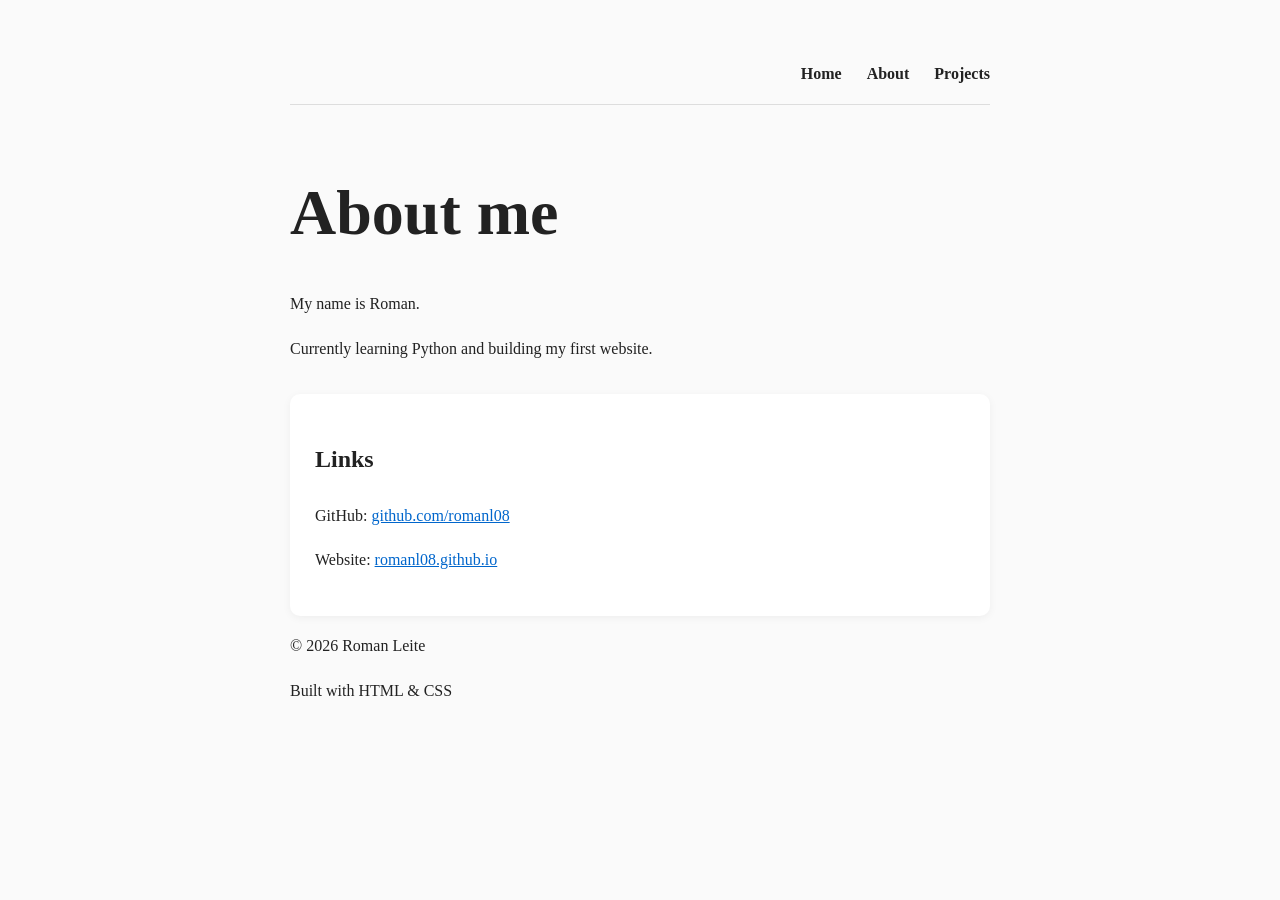
==== about.html @ 8055994b "Adjustments" ====
<!DOCTYPE html>
<html lang="nl">
<head> <link rel="stylesheet" href="style.css">
<meta charset="UTF-8">
<title>About me</title>
</head>
<body>

<nav>
    <a href="index.html">Home</a>
    <a href="about.html">About</a>
    <a href="projects.html">Projects</a>
</nav>

<h1>About me</h1>

<p>My name is Roman.</p>

<p>
Currently learning Python and building my first website.
</p>

<div class="profile-card">
    <h2>Links</h2>

    <p>
        GitHub:
        <a href="https://github.com/romanl08" target="_blank">
            github.com/romanl08
        </a>
    </p>

<p>
    Website:
    <a href="https://romanl08.github.io" target="_blank">
        romanl08.github.io
    </a>
</p>

</div>

<footer>
    <p>© 2026 Roman Leite</p>
    <p>Built with HTML & CSS</p>
</footer>

</body>
</html>
---- style.css ----
body {
    max-width: 700px;
    margin: 60px auto;
    padding: 0 20px;
    font-family: Georgia, serif;
    line-height: 1.8;
    color: #222;
}
h1 {
    font-size: 4rem;
    margin-bottom: 20px;
}

.subtitle {
    font-size: 1.3rem;
    color: #666;
    margin-bottom: 40px;
}

a {
    color:#0066cc;
}

a:hover {
    text-decoration: none;
}

nav {
    display: flex;
    justify-content: flex-end;
    gap: 25px;
    margin-bottom: 50px;
    border-bottom: 1px solid #ddd;
    padding-bottom: 15px;
}

nav a {
    text-decoration: none;
    font-weight: bold;
    color: #222;
}


body {
    background-color: #fafafa;
}
nav a:hover {
    color: #0066cc;
}
.post {
    margin-bottom: 40px;
    background: white;
    padding: 20px;
    border-radius: 8px;
    box-shadow: 0 2px 8px rgba(0,0,0,0.05);
}

.post:hover {
    transform: translateY(-3px);
    box-shadow: 0 4px 12px rgba(0,0,0,0.10);
}

.post a {
    font-size: 1.4rem;
    font-weight: bold;
}

.date {
    color: #888;
    font-size: 0.9rem;
}

.profile-card {
    background: white;
    padding: 25px;
    border-radius: 10px;
    box-shadow: 0 2px 8px rgba(0,0,0,0.05);
    margin-top: 30px;
}
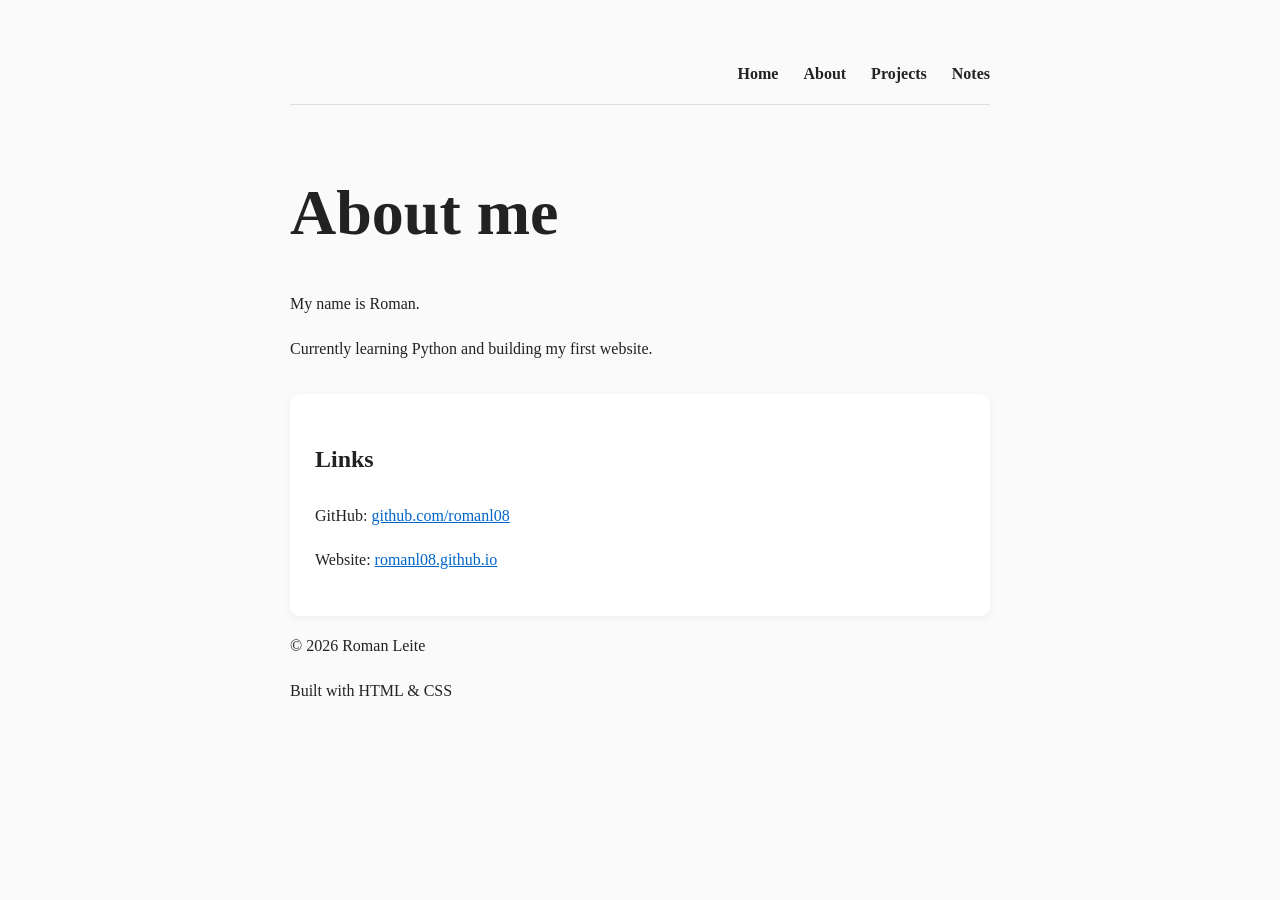
==== commit d40e7028: "Adjusment" ====
--- a/about.html
+++ b/about.html
@@ -10,6 +10,7 @@
     <a href="index.html">Home</a>
     <a href="about.html">About</a>
     <a href="projects.html">Projects</a>
+    <a href="notes.html">Notes</a>
 </nav>
 
 <h1>About me</h1>
--- a/style.css
+++ b/style.css
@@ -65,11 +65,6 @@
     font-weight: bold;
 }
 
-.date {
-    color: #888;
-    font-size: 0.9rem;
-}
-
 .profile-card {
     background: white;
     padding: 25px;
@@ -78,3 +73,63 @@
     margin-top: 30px;
 }
 
+.post {
+    margin-bottom: 30px;
+}
+
+.post a {
+    font-size: 1.2rem;
+    text-decoration: none;
+}
+
+.post a:hover {
+    text-decoration: underline;
+}
+
+.date {
+    color: #777;
+    font-size: 0.9rem;
+}
+.post {
+    margin-bottom: 35px;
+    padding-bottom: 25px;
+    border-bottom: 1px solid #ddd;
+    box-shadow: none;
+    background: none;
+}
+
+.post a {
+    font-size: 1.4rem;
+    font-weight: bold;
+}
+.intro {
+    margin: 60px 0;
+}
+
+.intro h1 {
+    font-size: 3rem;
+    margin-bottom: 10px;
+}
+
+.intro p {
+    font-size: 1.2rem;
+    color: #666;
+    max-width: 600px;
+}
+
+.post {
+    margin-bottom: 30px;
+    padding: 20px 0;
+    border-bottom: 1px solid #ddd;
+}
+
+.post a {
+    font-size: 1.4rem;
+    font-weight: bold;
+    text-decoration: none;
+}
+
+.post p {
+    margin-top: 8px;
+    color: #666;
+}
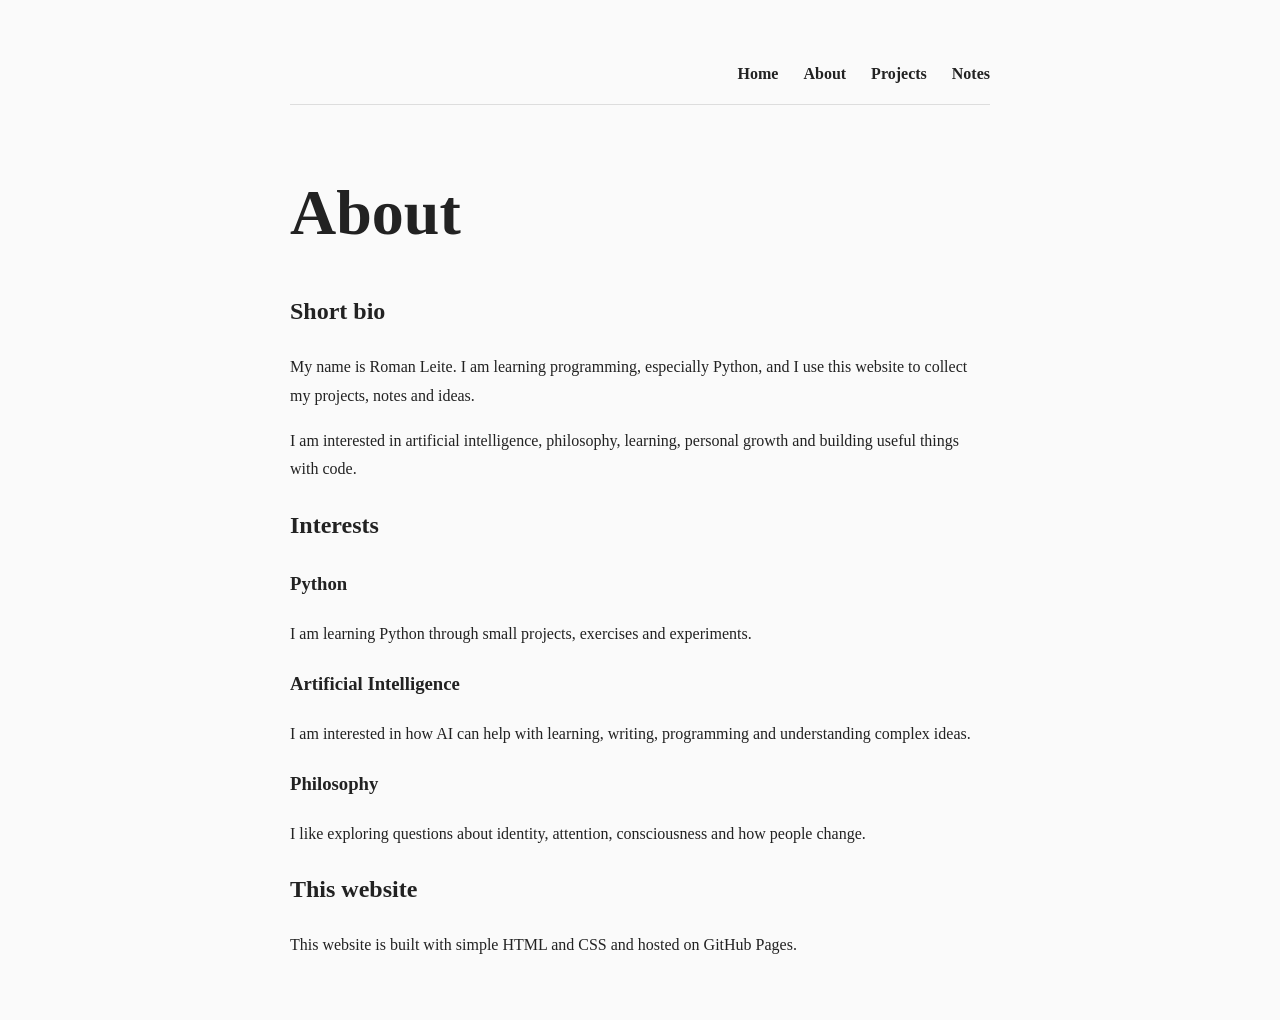
==== commit 322839ce: "Update about" ====
--- a/about.html
+++ b/about.html
@@ -1,8 +1,9 @@
 <!DOCTYPE html>
-<html lang="nl">
-<head> <link rel="stylesheet" href="style.css">
-<meta charset="UTF-8">
-<title>About me</title>
+<html lang="en">
+<head>
+    <meta charset="UTF-8">
+    <title>About - Roman Leite</title>
+    <link rel="stylesheet" href="style.css">
 </head>
 <body>
 
@@ -13,37 +14,44 @@
     <a href="notes.html">Notes</a>
 </nav>
 
-<h1>About me</h1>
+<h1>About</h1>
 
-<p>My name is Roman.</p>
+<h2>Short bio</h2>
 
 <p>
-Currently learning Python and building my first website.
+    My name is Roman Leite. I am learning programming, especially Python,
+    and I use this website to collect my projects, notes and ideas.
 </p>
 
-<div class="profile-card">
-    <h2>Links</h2>
+<p>
+    I am interested in artificial intelligence, philosophy, learning,
+    personal growth and building useful things with code.
+</p>
 
-    <p>
-        GitHub:
-        <a href="https://github.com/romanl08" target="_blank">
-            github.com/romanl08
-        </a>
-    </p>
+<h2>Interests</h2>
+
+<h3>Python</h3>
+<p>
+    I am learning Python through small projects, exercises and experiments.
+</p>
+
+<h3>Artificial Intelligence</h3>
+<p>
+    I am interested in how AI can help with learning, writing, programming
+    and understanding complex ideas.
+</p>
+
+<h3>Philosophy</h3>
+<p>
+    I like exploring questions about identity, attention, consciousness
+    and how people change.
+</p>
+
+<h2>This website</h2>
 
 <p>
-    Website:
-    <a href="https://romanl08.github.io" target="_blank">
-        romanl08.github.io
-    </a>
+    This website is built with simple HTML and CSS and hosted on GitHub Pages.
 </p>
-
-</div>
-
-<footer>
-    <p>© 2026 Roman Leite</p>
-    <p>Built with HTML & CSS</p>
-</footer>
 
 </body>
 </html>
--- a/style.css
+++ b/style.css
@@ -132,4 +132,13 @@
 .post p {
     margin-top: 8px;
     color: #666;
+}
+.profile {
+    margin: 30px 0;
+    padding: 15px 0;
+    border-bottom: 1px solid #ddd;
+}
+
+.profile p {
+    margin: 5px 0;
 }
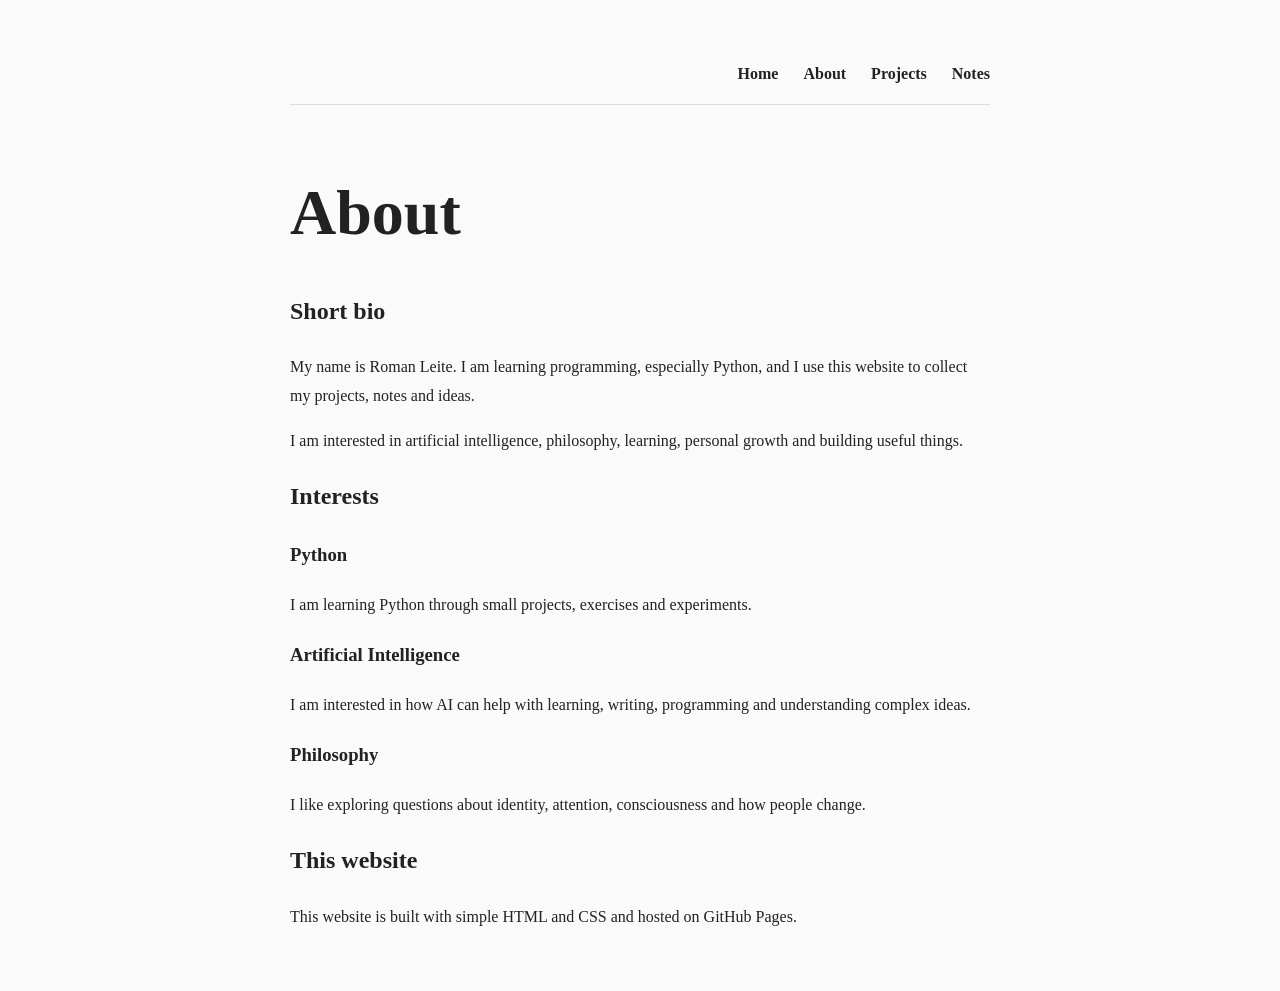
==== commit bdef6c14: "Update about.html" ====
--- a/about.html
+++ b/about.html
@@ -25,7 +25,7 @@
 
 <p>
     I am interested in artificial intelligence, philosophy, learning,
-    personal growth and building useful things with code.
+    personal growth and building useful things.
 </p>
 
 <h2>Interests</h2>
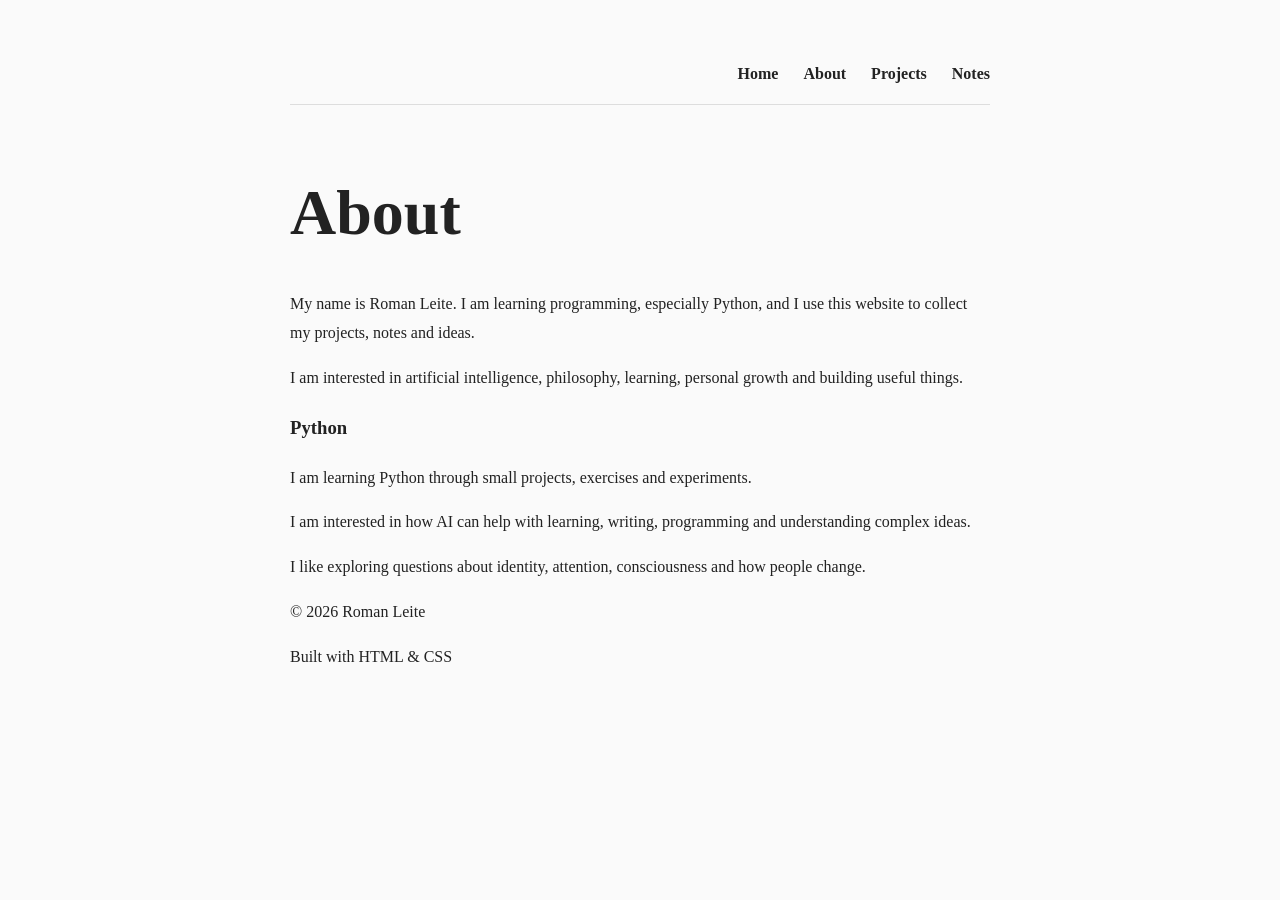
==== commit af44b9f8: "Update about.html" ====
--- a/about.html
+++ b/about.html
@@ -16,8 +16,6 @@
 
 <h1>About</h1>
 
-<h2>Short bio</h2>
-
 <p>
     My name is Roman Leite. I am learning programming, especially Python,
     and I use this website to collect my projects, notes and ideas.
@@ -28,30 +26,25 @@
     personal growth and building useful things.
 </p>
 
-<h2>Interests</h2>
-
 <h3>Python</h3>
 <p>
     I am learning Python through small projects, exercises and experiments.
 </p>
 
-<h3>Artificial Intelligence</h3>
 <p>
     I am interested in how AI can help with learning, writing, programming
     and understanding complex ideas.
 </p>
 
-<h3>Philosophy</h3>
 <p>
     I like exploring questions about identity, attention, consciousness
     and how people change.
 </p>
 
-<h2>This website</h2>
-
-<p>
-    This website is built with simple HTML and CSS and hosted on GitHub Pages.
-</p>
+<footer>
+    <p>© 2026 Roman Leite</p>
+    <p>Built with HTML & CSS</p>
+</footer>
 
 </body>
 </html>
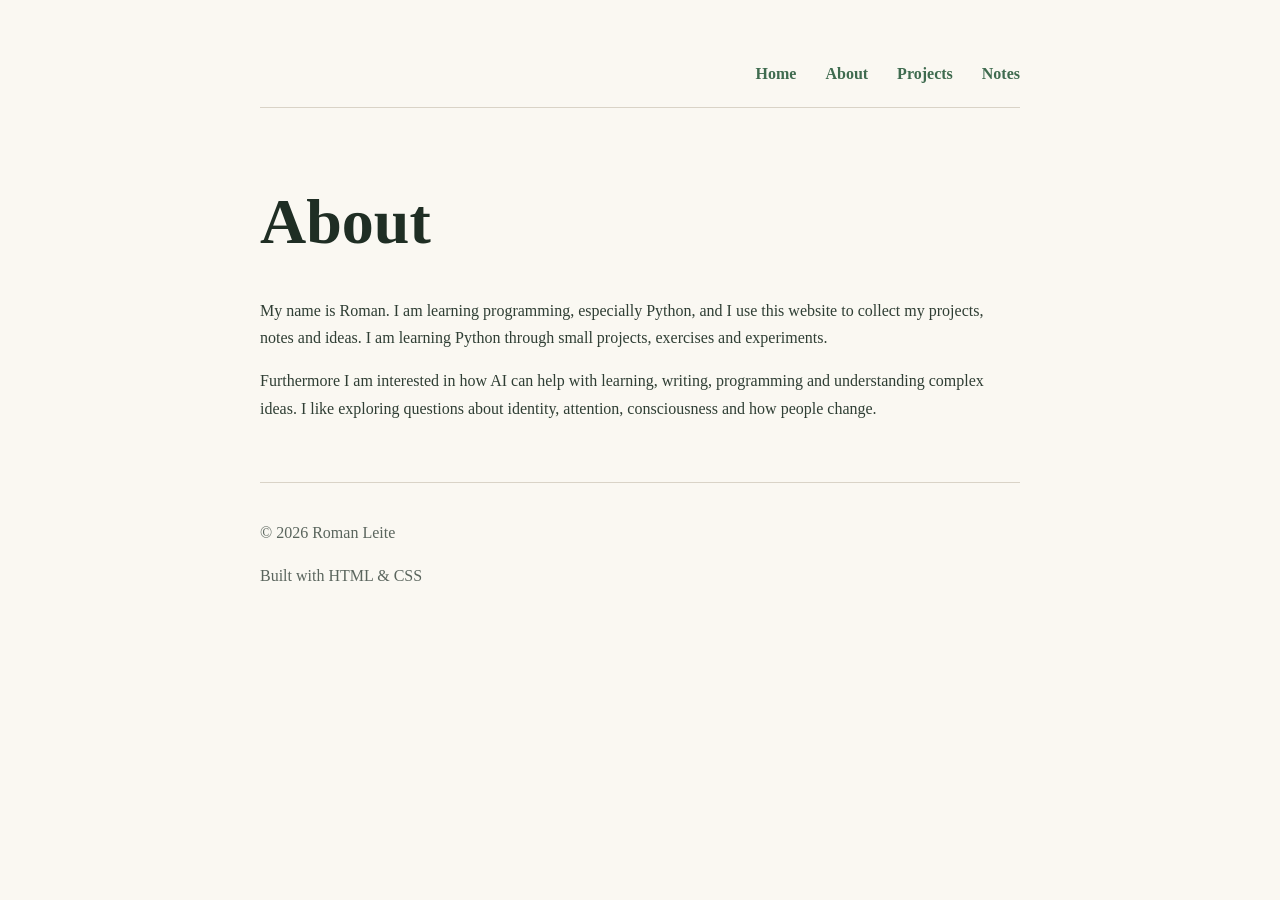
==== commit e3466793: "Adjustments style mostly" ====
--- a/about.html
+++ b/about.html
@@ -17,27 +17,14 @@
 <h1>About</h1>
 
 <p>
-    My name is Roman Leite. I am learning programming, especially Python,
+    My name is Roman. I am learning programming, especially Python,
     and I use this website to collect my projects, notes and ideas.
-</p>
-
-<p>
-    I am interested in artificial intelligence, philosophy, learning,
-    personal growth and building useful things.
-</p>
-
-<h3>Python</h3>
-<p>
     I am learning Python through small projects, exercises and experiments.
 </p>
 
 <p>
-    I am interested in how AI can help with learning, writing, programming
-    and understanding complex ideas.
-</p>
-
-<p>
-    I like exploring questions about identity, attention, consciousness
+    Furthermore I am interested in how AI can help with learning, writing, programming
+    and understanding complex ideas. I like exploring questions about identity, attention, consciousness
     and how people change.
 </p>
 
--- a/style.css
+++ b/style.css
@@ -1,144 +1,71 @@
 body {
-    max-width: 700px;
+    max-width: 760px;
     margin: 60px auto;
     padding: 0 20px;
     font-family: Georgia, serif;
-    line-height: 1.8;
-    color: #222;
+    line-height: 1.7;
+    background-color: #faf8f2;
+    color: #2f3e34;
 }
+
+nav {
+    text-align: right;
+    border-bottom: 1px solid #d9d3c7;
+    padding-bottom: 20px;
+    margin-bottom: 60px;
+}
+
+nav a {
+    margin-left: 25px;
+    color: #3f6b4f;
+    text-decoration: none;
+    font-weight: bold;
+}
+
+nav a:hover {
+    color: #274232;
+    text-decoration: underline;
+}
+
+h1, h2, h3 {
+    color: #1f2e24;
+}
+
 h1 {
     font-size: 4rem;
     margin-bottom: 20px;
 }
 
-.subtitle {
-    font-size: 1.3rem;
-    color: #666;
-    margin-bottom: 40px;
-}
-
-a {
-    color:#0066cc;
-}
-
-a:hover {
-    text-decoration: none;
-}
-
-nav {
-    display: flex;
-    justify-content: flex-end;
-    gap: 25px;
-    margin-bottom: 50px;
-    border-bottom: 1px solid #ddd;
-    padding-bottom: 15px;
-}
-
-nav a {
-    text-decoration: none;
-    font-weight: bold;
-    color: #222;
-}
-
-
-body {
-    background-color: #fafafa;
-}
-nav a:hover {
-    color: #0066cc;
-}
-.post {
-    margin-bottom: 40px;
-    background: white;
-    padding: 20px;
-    border-radius: 8px;
-    box-shadow: 0 2px 8px rgba(0,0,0,0.05);
-}
-
-.post:hover {
-    transform: translateY(-3px);
-    box-shadow: 0 4px 12px rgba(0,0,0,0.10);
-}
-
-.post a {
-    font-size: 1.4rem;
-    font-weight: bold;
-}
-
-.profile-card {
-    background: white;
-    padding: 25px;
-    border-radius: 10px;
-    box-shadow: 0 2px 8px rgba(0,0,0,0.05);
-    margin-top: 30px;
-}
-
-.post {
-    margin-bottom: 30px;
-}
-
-.post a {
-    font-size: 1.2rem;
-    text-decoration: none;
-}
-
-.post a:hover {
-    text-decoration: underline;
-}
-
-.date {
-    color: #777;
-    font-size: 0.9rem;
-}
-.post {
-    margin-bottom: 35px;
-    padding-bottom: 25px;
-    border-bottom: 1px solid #ddd;
-    box-shadow: none;
-    background: none;
-}
-
-.post a {
-    font-size: 1.4rem;
-    font-weight: bold;
-}
 .intro {
-    margin: 60px 0;
-}
-
-.intro h1 {
-    font-size: 3rem;
-    margin-bottom: 10px;
+    margin-bottom: 60px;
 }
 
 .intro p {
-    font-size: 1.2rem;
-    color: #666;
-    max-width: 600px;
+    font-size: 1.3rem;
+    color: #5a655d;
 }
 
 .post {
     margin-bottom: 30px;
     padding: 20px 0;
-    border-bottom: 1px solid #ddd;
+    border-bottom: 1px solid #d9d3c7;
 }
 
 .post a {
-    font-size: 1.4rem;
+    font-size: 1.3rem;
     font-weight: bold;
+    color: #3f6b4f;
     text-decoration: none;
 }
 
-.post p {
-    margin-top: 8px;
-    color: #666;
-}
-.profile {
-    margin: 30px 0;
-    padding: 15px 0;
-    border-bottom: 1px solid #ddd;
+.post a:hover {
+    color: #274232;
+    text-decoration: underline;
 }
 
-.profile p {
-    margin: 5px 0;
+footer {
+    margin-top: 60px;
+    border-top: 1px solid #d9d3c7;
+    padding-top: 20px;
+    color: #5a655d;
 }
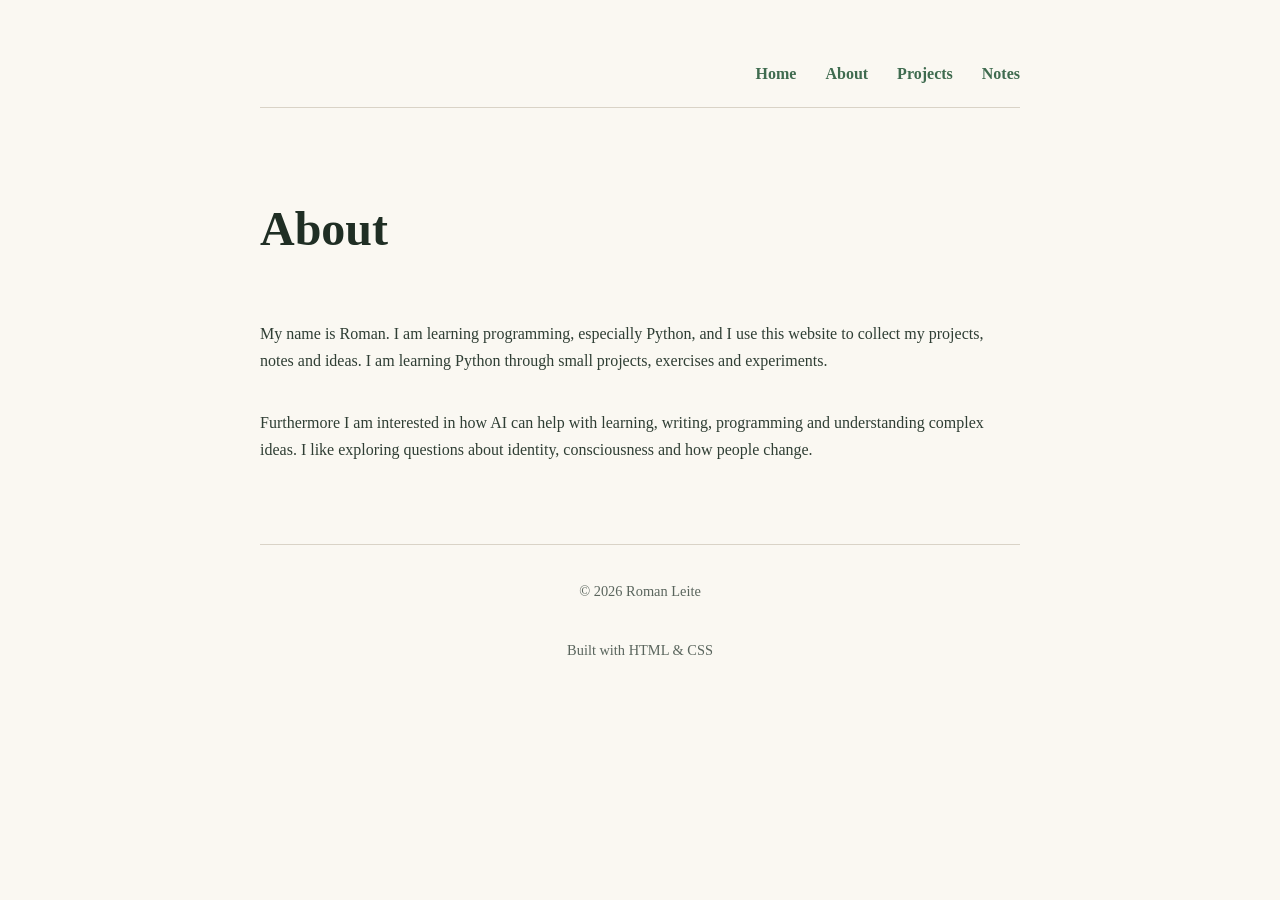
==== commit ce95e356: "Adjustment" ====
--- a/about.html
+++ b/about.html
@@ -24,7 +24,7 @@
 
 <p>
     Furthermore I am interested in how AI can help with learning, writing, programming
-    and understanding complex ideas. I like exploring questions about identity, attention, consciousness
+    and understanding complex ideas. I like exploring questions about identity, consciousness
     and how people change.
 </p>
 
--- a/style.css
+++ b/style.css
@@ -8,11 +8,20 @@
     color: #2f3e34;
 }
 
+footer {
+    border-top: 1px solid #d9d3c7;
+    padding-top: 20px;
+    margin-top: 80px;
+    text-align: center;
+    color: #5a655d;
+    font-size: 0.9em;
+}
+
 nav {
     text-align: right;
     border-bottom: 1px solid #d9d3c7;
     padding-bottom: 20px;
-    margin-bottom: 60px;
+    margin-bottom: 80px;
 }
 
 nav a {
@@ -32,40 +41,31 @@
 }
 
 h1 {
-    font-size: 4rem;
-    margin-bottom: 20px;
+    font-size: 3rem;
+    margin-bottom: 50px;
 }
 
-.intro {
-    margin-bottom: 60px;
+h2 {
+    margin-top: 80px;
+    margin-bottom: 25px;
 }
 
-.intro p {
-    font-size: 1.3rem;
-    color: #5a655d;
+p {
+    margin-bottom: 35px;
 }
 
-.post {
-    margin-bottom: 30px;
-    padding: 20px 0;
-    border-bottom: 1px solid #d9d3c7;
+ul {
+    margin-bottom: 40px;
 }
 
-.post a {
-    font-size: 1.3rem;
-    font-weight: bold;
-    color: #3f6b4f;
-    text-decoration: none;
+html {
+    overflow-y: auto;
 }
 
-.post a:hover {
-    color: #274232;
-    text-decoration: underline;
+body {
+    overflow-x: hidden;
 }
 
-footer {
-    margin-top: 60px;
-    border-top: 1px solid #d9d3c7;
-    padding-top: 20px;
-    color: #5a655d;
+main {
+    flex: 1;
 }
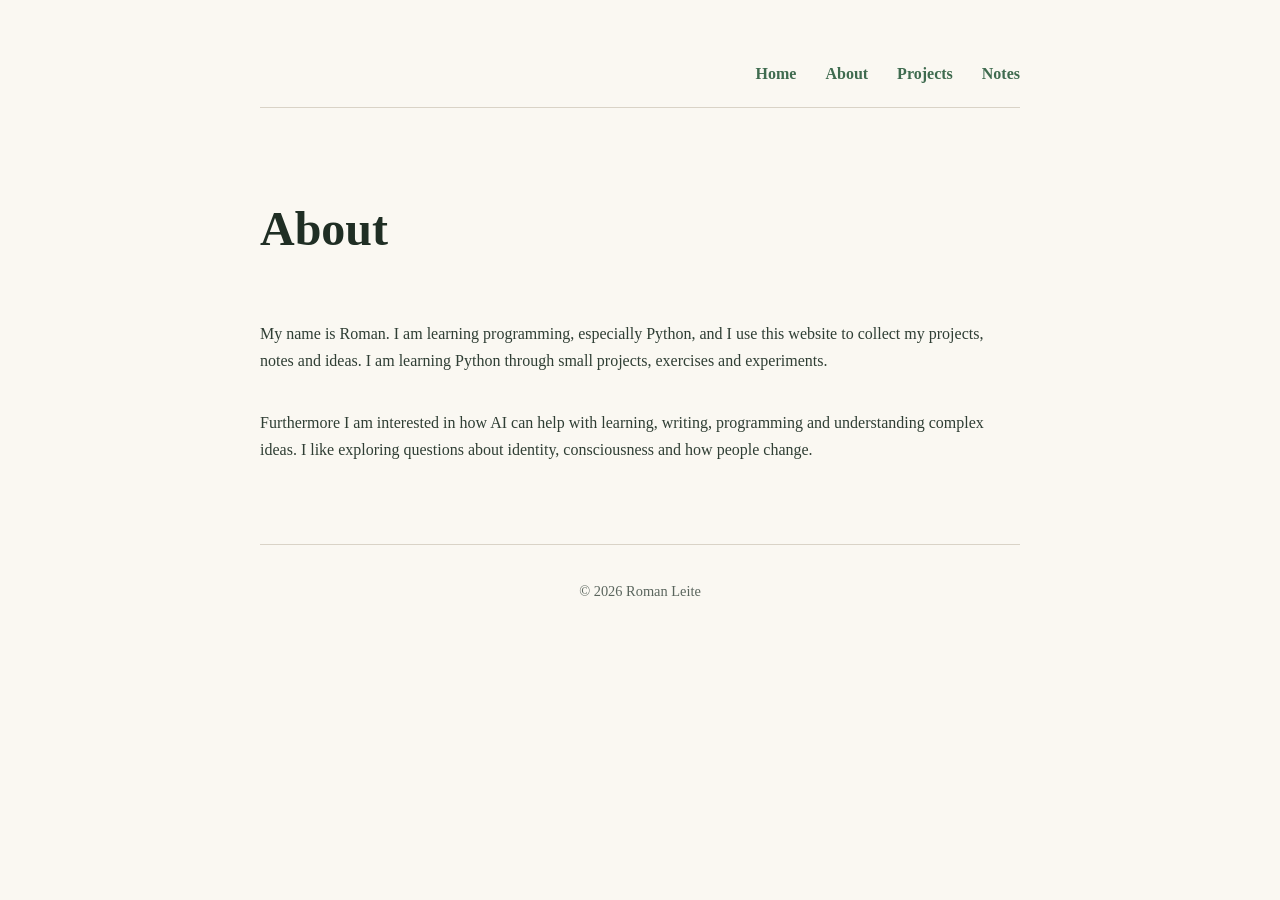
==== commit be64bead: "style and footer" ====
--- a/about.html
+++ b/about.html
@@ -30,7 +30,6 @@
 
 <footer>
     <p>© 2026 Roman Leite</p>
-    <p>Built with HTML & CSS</p>
 </footer>
 
 </body>
